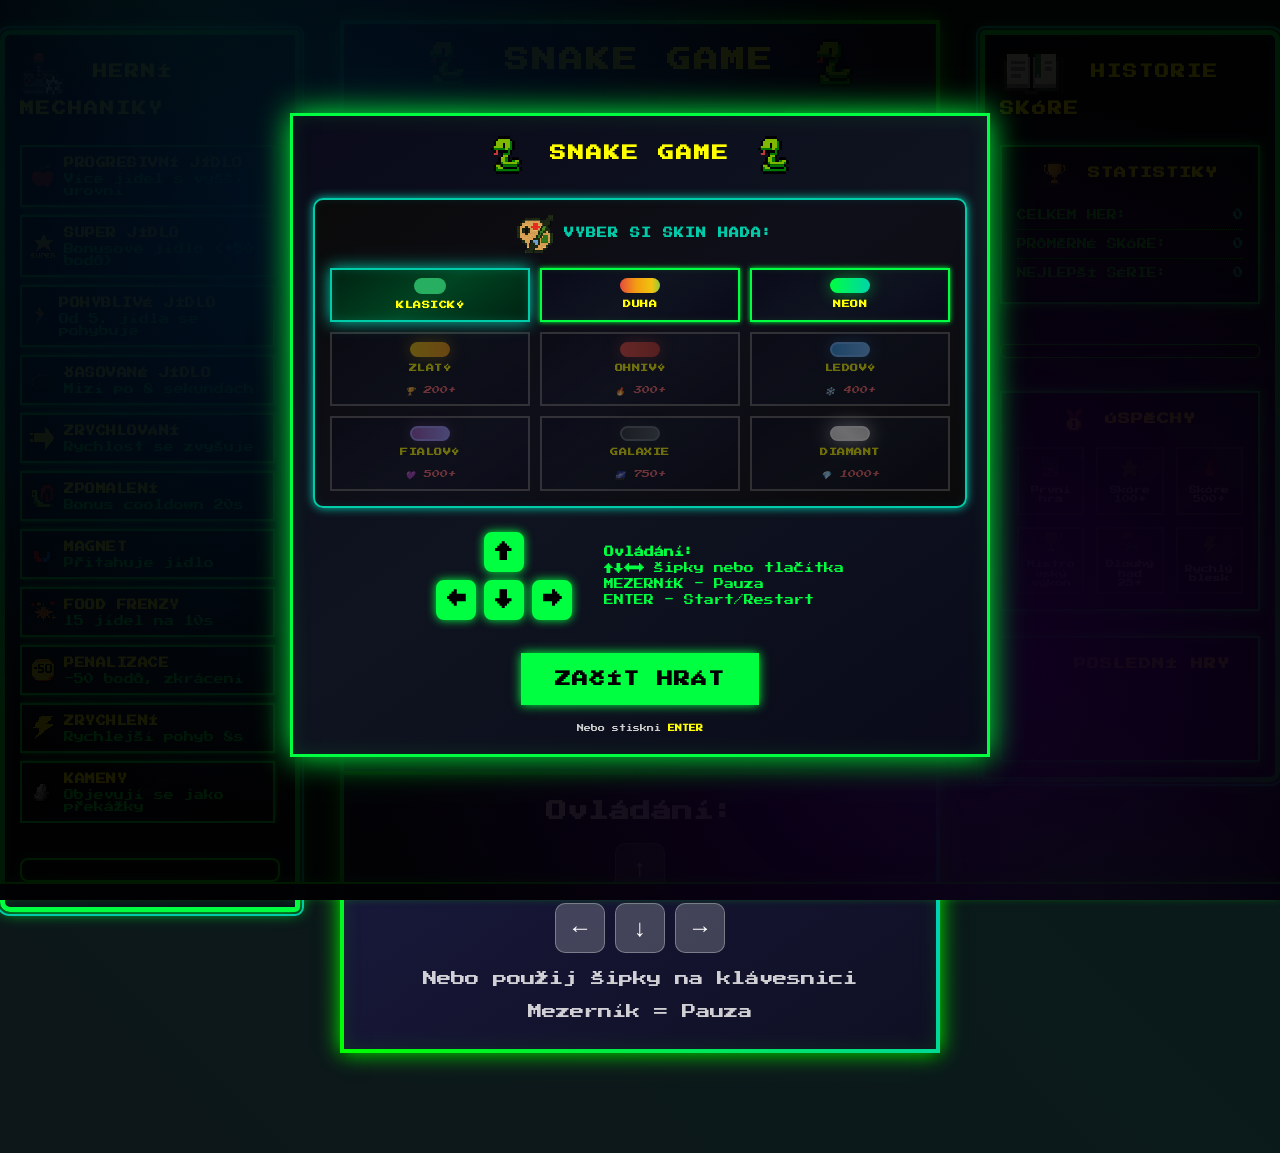
==== polgame zaloha/index.html @ 1fd4460f "znovu a lepe" ====
<!DOCTYPE html>
<html lang="cs">
<head>
    <meta charset="UTF-8">
    <meta name="viewport" content="width=device-width, initial-scale=1.0, user-scalable=no">
    <title>Snake Hra</title>
    <link rel="stylesheet" href="style.css">
    
    <!-- Google AdSense -->
    <script async src="https://pagead2.googlesyndication.com/pagead/js/adsbygoogle.js?client=ca-pub-9868306421254175"
         crossorigin="anonymous"></script>
</head>
<body>
    <div class="main-layout">
<!-- Levý panel - Herní mechaniky -->
    <div class="mechanics-container">
            <header>
                <h2>
                    <img src="img/gameMechanics.png" alt="Joystick" style="height: 48px; vertical-align: middle; margin-right: 12px;">
                    Herní mechaniky
                </h2>
            </header>
            <div class="mechanics-content">
                <div class="mechanics-list">
                    <div class="mechanic-item">
                        <span class="mechanic-icon"><img src="img/food.png" alt="food" style="width: 22px; height: 22px; image-rendering: pixelated; vertical-align: middle;"></span>
                        <div class="mechanic-text">
                            <strong>Progresivní jídlo</strong>
                            <span>Více jídel s vyšší úrovní</span>
                        </div>
                    </div>
                    
                    <div class="mechanic-item">
                        <span class="mechanic-icon"><img src="img/superFood.png" alt="food" style="width: 22px; height: 22px; image-rendering: pixelated; vertical-align: middle;"></span>
                        <div class="mechanic-text">
                            <strong>Super jídlo</strong>
                            <span>Bonusové jídlo (+50 bodů)</span>
                        </div>
                    </div>
                    
                    <div class="mechanic-item">
                        <span class="mechanic-icon">🏃</span>
                        <div class="mechanic-text">
                            <strong>Pohyblivé jídlo</strong>
                            <span>Od 5. jídla se pohybuje</span>
                        </div>
                    </div>
                    
                    <div class="mechanic-item">
                        <span class="mechanic-icon"><img src="img/time.png" alt="Time" style="width: 22px; height: 22px; image-rendering: pixelated; vertical-align: middle;"></span>
                        <div class="mechanic-text">
                            <strong>Časované jídlo</strong>
                            <span>Mizí po 8 sekundách</span>
                        </div>
                    </div>
                    
                    <div class="mechanic-item">
                        <span class="mechanic-icon"><img src="img/speed.png" alt="Speed" style="width: 22px; height: 22px; image-rendering: pixelated; vertical-align: middle;"></span>
                        <div class="mechanic-text">
                            <strong>Zrychlování</strong>
                            <span>Rychlost se zvyšuje</span>
                        </div>
                    </div>
                    
                    <div class="mechanic-item">
                        <span class="mechanic-icon"><img src="img/slow.png" alt="Slow" style="width: 22px; height: 22px; image-rendering: pixelated; vertical-align: middle;"></span>
                        <div class="mechanic-text">
                            <strong>Zpomalení</strong>
                            <span>Bonus cooldown 20s</span>
                        </div>
                    </div>
                    
                    <div class="mechanic-item">
                        <span class="mechanic-icon"><img src="img/magnet.png" alt="Magnet" style="width: 22px; height: 22px; image-rendering: pixelated; vertical-align: middle;"></span>
                        <div class="mechanic-text">
                            <strong>Magnet</strong>
                            <span>Přitahuje jídlo</span>
                        </div>
                    </div>
                    
                    <div class="mechanic-item">
                        <span class="mechanic-icon"><img src="img/frenzy.png" alt="Frenzy" style="width: 22px; height: 22px; image-rendering: pixelated; vertical-align: middle;"></span>
                        <div class="mechanic-text">
                            <strong>Food Frenzy</strong>
                            <span>15 jídel na 10s</span>
                        </div>
                    </div>
                    
                    <div class="mechanic-item">
                        <span class="mechanic-icon"><img src="img/penalization.png" alt="Penalizace" style="width: 22px; height: 22px; image-rendering: pixelated; vertical-align: middle;"></span>
                        <div class="mechanic-text">
                            <strong>Penalizace</strong>
                            <span>-50 bodů, zkrácení</span>
                        </div>
                    </div>
                    
                    <div class="mechanic-item">
                        <span class="mechanic-icon"><img src="img/speedReal.png" alt="Zrychlení" style="width: 22px; height: 22px; image-rendering: pixelated; vertical-align: middle;"></span>
                        <div class="mechanic-text">
                            <strong>Zrychlení</strong>
                            <span>Rychlejší pohyb 8s</span>
                        </div>
                    </div>

                    <div class="mechanic-item">
                        <span class="mechanic-icon"><img src="img/rock.png" alt="rock" style="width: 22px; height: 22px; image-rendering: pixelated; vertical-align: middle;"></span>
                        <div class="mechanic-text">
                            <strong>Kameny</strong>
                            <span>Objevují se jako překážky</span>
                        </div>
                    </div>
                </div>
                
                <!-- Sidebar banner advertisement -->
                <div class="ad-container-sidebar">
                    <ins class="adsbygoogle"
                         style="display:block"
                         data-ad-client="ca-pub-9868306421254175"
                         data-ad-slot="1234567890"
                         data-ad-format="auto"
                         data-full-width-responsive="true"></ins>
                    <script>
                         (adsbygoogle = window.adsbygoogle || []).push({});
                    </script>
                </div>
            </div>
        </div>

<!-- Prostřední panel - Hra -->        
    <div class="game-container">
        <header>
            <h1>
                <img src="img/snake.png" alt="Snake" style="height: 48px; vertical-align: middle; margin-right: 12px;">
                SNAKE GAME
                <img src="img/snake.png" alt="Snake" style="height: 48px; vertical-align: middle; margin-left: 12px;">
            </h1>
            <div class="score-container">
                <div class="score">
                    <span>Skóre: </span>
                    <span id="current-score">0</span>
                </div>
                <button id="pause-btn" class="pause-button">Pauza</button>
                <div class="high-score">
                    <span>Nejlepší: </span>
                    <span id="high-score">0</span>
                </div>
            </div>
            <div id="speed-info" class="speed-info hidden">
                    <span class="speed-icon">⚡</span>
                    <span class="speed-text">Rychlost se zvyšuje!</span>
            </div>
        </header>
        
        <div class="game-area">
            <canvas id="gameCanvas" width="600" height="600"></canvas>

            <div id="start-popup" class="overlay">
                <div class="overlay-content">
                    <h2>
                        <img src="img/snake.png" alt="Snake" style="height: 38px; vertical-align: middle; margin-right: 10px;">
                        SNAKE GAME
                        <img src="img/snake.png" alt="Snake" style="height: 38px; vertical-align: middle; margin-left: 10px;">
                    </h2>
                    
                    <div class="popup-skins-section">
                        <h3>
                            <img src="img/skin.png" alt="Skin" style="height: 38px; vertical-align: middle; margin-left: 10px;">
                            Vyber si skin hada:
                        </h3>
                        <div class="popup-skins-grid" id="start-skins-grid">
                            <div class="skin-item active" data-skin="classic">
                                <div class="skin-preview classic-skin" style="width: 32px; height: 16px; background: #27ae60; border-radius: 8px; margin: 0 auto;"></div>
                                <span class="skin-name">Klasický</span>
                            </div>
                            
                            <div class="skin-item" data-skin="rainbow">
                                <div class="skin-preview rainbow-skin"></div>
                                <span class="skin-name">Duha</span>
                            </div>
                            
                            <div class="skin-item" data-skin="neon">
                                <div class="skin-preview neon-skin"></div>
                                <span class="skin-name">Neon</span>
                            </div>
                            
                            <div class="skin-item locked" data-skin="golden">
                                <div class="skin-preview golden-skin"></div>
                                <span class="skin-name">Zlatý</span>
                                <span class="unlock-condition">🏆 200+</span>
                            </div>

                            <div class="skin-item locked" data-skin="fire">
                                <div class="skin-preview fire-skin"></div>
                                <span class="skin-name">Ohnivý</span>
                                <span class="unlock-condition">🔥 300+</span>
                            </div>

                            <div class="skin-item locked" data-skin="ice">
                                <div class="skin-preview ice-skin"></div>
                                <span class="skin-name">Ledový</span>
                                <span class="unlock-condition">❄️ 400+</span>
                            </div>

                            <div class="skin-item locked" data-skin="purple">
                                <div class="skin-preview purple-skin"></div>
                                <span class="skin-name">Fialový</span>
                                <span class="unlock-condition">💜 500+</span>
                            </div>

                            <div class="skin-item locked" data-skin="galaxy">
                                <div class="skin-preview galaxy-skin"></div>
                                <span class="skin-name">Galaxie</span>
                                <span class="unlock-condition">🌌 750+</span>
                            </div>

                            <div class="skin-item locked" data-skin="diamond">
                                <div class="skin-preview diamond-skin"></div>
                                <span class="skin-name">Diamant</span>
                                <span class="unlock-condition">💎 1000+</span>
                            </div>
                        </div>
                    </div>
                    
                    <div class="start-row-flex" style="display: flex; align-items: center; justify-content: center; gap: 32px; margin-bottom: 18px;">
                        <div class="arrow-keypad">
                            <div class="arrow-key-row">
                                <span class="arrow-key">↑</span>
                            </div>
                            <div class="arrow-key-row">
                                <span class="arrow-key">←</span>
                                <span class="arrow-key">↓</span>
                                <span class="arrow-key">→</span>
                            </div>
                        </div>
                        <div class="game-instructions" style="text-align: left; min-width: 140px;">
                            <p><strong>Ovládání:</strong></p>
                            <p>↑↓←→ Šipky nebo tlačítka</p>
                            <p>MEZERNÍK - Pauza</p>
                            <p>ENTER - Start/Restart</p>
                        </div>
                    </div>

                    <button id="startBtn" class="game-button" onclick="startGame()">
                        ZAČÍT HRÁT
                    </button>
                    <div class="start-hint">
                        Nebo stiskni <strong>ENTER</strong>
                    </div>
                </div>
            </div>


        </div>
        
        <div class="controls">
            <h3>Ovládání:</h3>
            <div class="control-keys">
                <div class="key-row">
                    <button class="control-btn" data-direction="up">↑</button>
                </div>
                <div class="key-row">
                    <button class="control-btn" data-direction="left">←</button>
                    <button class="control-btn" data-direction="down">↓</button>
                    <button class="control-btn" data-direction="right">→</button>
                </div>
            </div>
            <p>Nebo použij šipky na klávesnici</p>
            <p>Mezerník = Pauza</p>
        </div>


    </div>

    <!-- Pravý panel - Historie -->
    <div class="history-container">
            <header>
                <h2>
                    <img src="img/history.png" alt="history" style="height: 48px; vertical-align: middle; margin-right: 12px;"> 
                    Historie skóre
                </h2>
            </header>

            <div class="history-content">
                <div class="stats-section">
                    <h3>
                        <img src="img/trophy.png" alt="Statistiky" style="height: 24px; vertical-align: middle; margin-right: 8px;">
                        Statistiky
                    </h3>
                    <div class="stat-item">
                        <span>Celkem her:</span>
                        <span id="total-games">0</span>
                    </div>
                    <div class="stat-item">
                        <span>Průměrné skóre:</span>
                        <span id="average-score">0</span>
                    </div>
                    <div class="stat-item">
                        <span>Nejlepší série:</span>
                        <span id="best-streak">0</span>
                    </div>
                </div>

                <!-- Right sidebar banner advertisement - menší verze -->
                <div class="ad-container-sidebar-small">
                    <ins class="adsbygoogle"
                         style="display:block"
                         data-ad-client="ca-pub-9868306421254175"
                         data-ad-slot="3456789012"
                         data-ad-format="rectangle"
                         data-full-width-responsive="false"></ins>
                    <script>
                         (adsbygoogle = window.adsbygoogle || []).push({});
                    </script>
                </div>

                <div class="achievements">
                    <h3> 
                        <img src="img/medal.png" alt="Statistiky" style="height: 24px; vertical-align: middle; margin-right: 8px;">
                        Úspěchy
                    </h3>
                    <div id="achievements-list" class="achievements-list">
                        <div class="achievement locked" data-achievement="first-game">
                            <span class="achievement-icon"><img src="img/gameBoy.png" alt="První hra"></span>
                            <span class="achievement-text">První hra</span>
                        </div>
                        <div class="achievement locked" data-achievement="score-100">
                            <span class="achievement-icon"><img src="img/star.png" alt="Skóre 100+"></span>
                            <span class="achievement-text">Skóre 100+</span>
                        </div>
                        <div class="achievement locked" data-achievement="score-500">
                            <span class="achievement-icon"><img src="img/fire.png" alt="Skóre 500+"></span>
                            <span class="achievement-text">Skóre 500+</span>
                        </div>
                        <div class="achievement locked" data-achievement="score-1000">
                            <span class="achievement-icon"><img src="img/trophy.png" alt="Výkon"></span>
                            <span class="achievement-text">Mistrovský<br> výkon</span>
                        </div>
                        <div class="achievement locked" data-achievement="long-snake">
                            <span class="achievement-icon"><img src="img/snake.png" alt="Dlouhý had"></span>
                            <span class="achievement-text">Dlouhý had <br> 25+</span>
                        </div>
                        <div class="achievement locked" data-achievement="speed-demon">
                            <span class="achievement-icon"><img src="img/speedReal.png" alt="Blesk"></span>
                            <span class="achievement-text">Rychlý <br>blesk</span>
                        </div>
                    </div>
                </div>

                <div class="recent-games">
                    <h3>
                         <img src="img/time.png" alt="history" style="height: 24px; vertical-align: middle; margin-right: 12px;"> 
                        Poslední hry
                    </h3>
                    <div id="game-history" class="history-list">
                        <p class="no-games">Zatím žádné hry...</p>
                    </div>
                </div>
            </div>
        </div>
    </div>

    <!-- Game-over popup - mimo layout kontejnery -->
    <div id="game-over" class="game-over hidden">
        <h2>
            <img src="img/snakeDeath.png" alt="smrt hada" class="snake-death">
              Konec hry!
            <img src="img/snakeDeath.png" alt="smrt hada" class="snake-death">
        </h2>
        <p>Tvoje skóre: <span id="final-score">0</span></p>
        
        <div class="popup-skins-section">
            <h3>🎨 Změň skin pro další hru:</h3>
            <div class="popup-skins-grid" id="gameover-skins-grid">
                <div class="skin-item active" data-skin="classic">
                    <div class="skin-preview classic-skin" style="width: 32px; height: 16px; background: #27ae60; border-radius: 8px; margin: 0 auto;"></div>
                    <span class="skin-name">Klasický</span>
                </div>
                
                <div class="skin-item" data-skin="rainbow">
                    <div class="skin-preview rainbow-skin"></div>
                    <span class="skin-name">Duha</span>
                </div>
                
                <div class="skin-item" data-skin="neon">
                    <div class="skin-preview neon-skin"></div>
                    <span class="skin-name">Neon</span>
                </div>
                
                <div class="skin-item locked" data-skin="golden">
                    <div class="skin-preview golden-skin"></div>
                    <span class="skin-name">Zlatý</span>
                    <span class="unlock-condition">🏆 200+</span>
                </div>

                <div class="skin-item locked" data-skin="fire">
                    <div class="skin-preview fire-skin"></div>
                    <span class="skin-name">Ohnivý</span>
                    <span class="unlock-condition">🔥 300+</span>
                </div>

                <div class="skin-item locked" data-skin="ice">
                    <div class="skin-preview ice-skin"></div>
                    <span class="skin-name">Ledový</span>
                    <span class="unlock-condition">❄️ 400+</span>
                </div>

                <div class="skin-item locked" data-skin="purple">
                    <div class="skin-preview purple-skin"></div>
                    <span class="skin-name">Fialový</span>
                    <span class="unlock-condition">💜 500+</span>
                </div>

                <div class="skin-item locked" data-skin="galaxy">
                    <div class="skin-preview galaxy-skin"></div>
                    <span class="skin-name">Galaxie</span>
                    <span class="unlock-condition">🌌 750+</span>
                </div>

                <div class="skin-item locked" data-skin="diamond">
                    <div class="skin-preview diamond-skin"></div>
                    <span class="skin-name">Diamant</span>
                    <span class="unlock-condition">💎 1000+</span>
                </div>
            </div>
        </div>
        
        <button id="restart-btn">Hrát znovu</button>
    </div>
    
    <!-- Původní struktura před migrací - správné pořadí -->
    <script src="js/gameState.js"></script>
    <script src="js/domElements.js"></script>
    <script src="js/skins.js"></script>
    <script src="js/movingFood.js"></script>
    <script src="js/rendering.js"></script>
    <script src="js/animations.js"></script>
    <script src="js/timers.js"></script>
    <script src="js/gameLogic.js"></script>
    <script src="script.js"></script>
    
    <!-- Sticky bottom advertisement -->
    <div class="ad-container-bottom">
        <ins class="adsbygoogle"
             style="display:block"
             data-ad-client="ca-pub-9868306421254175"
             data-ad-slot="9876543210"
             data-ad-format="auto"
             data-full-width-responsive="true"></ins>
        <script>
             (adsbygoogle = window.adsbygoogle || []).push({});
        </script>
    </div>
</body>
</html>
---- polgame zaloha/style.css ----
/* Import retro pixelated font */
@import url('https://fonts.googleapis.com/css2?family=Orbitron:wght@400;700;900&family=Press+Start+2P&display=swap');

/* Reset a základní styly */
* {
    margin: 0;
    padding: 0;
    box-sizing: border-box;
    image-rendering: pixelated;
    image-rendering: -moz-crisp-edges;
    image-rendering: crisp-edges;
}

html {
    overflow-x: visible;
    overflow-y: auto;
    max-width: none;
    width: auto;
}

body {
    overflow-x: visible;
    overflow-y: auto;
    max-width: none;
    width: auto;
}

body {
    font-family: 'Press Start 2P', 'Courier New', monospace;
    background: linear-gradient(45deg, #0a0a0a 0%, #0f1419 25%, #0a1a1a 50%, #0f1419 75%, #0a0a0a 100%);
    background-size: 400% 400%;
    animation: retroGradient 8s ease infinite;
    min-height: 100vh;
    display: flex;
    justify-content: center;
    align-items: flex-start;
    padding: 50px;
    padding-top: 60px;
    font-size: 8px;
    line-height: 1.6;
    position: relative;
}

@keyframes retroGradient {
    0% { background-position: 0% 50%; }
    50% { background-position: 100% 50%; }
    100% { background-position: 0% 50%; }
}

.main-layout {
    display: flex;
    gap: 30px;
    max-width: 1400px;
    width: auto;
    align-items: flex-start;
    justify-content: center;
    margin: -60px auto 0 auto;
    min-height: calc(100vh - 100px);
    overflow-y: visible;
    overflow-x: visible;
    box-sizing: border-box;
    padding: 20px;
}

.game-container {
    background: linear-gradient(145deg, #0f0f23 0%, #1a1a40 50%, #0f0f23 100%);
    border: 4px solid #00ff00;
    border-image: linear-gradient(45deg, #00ff00, #00cccc, #00ff00) 1;
    box-shadow: 
        0 0 20px #00ff00,
        inset 0 0 20px rgba(0, 255, 0, 0.1),
        0 4px 8px rgba(0, 0, 0, 0.6);
    padding: 15px;
    text-align: center;
    flex: 0 0 600px;
    min-width: 500px;
    max-width: 600px;
    width: 600px;
    position: relative;
    overflow: hidden;
    box-sizing: border-box;
}

/* Snake Game nadpis s žlutou barvou */
.game-container h1 {
    font-family: 'Press Start 2P', monospace;
    font-size: 24px;
    color: #ffff00;
    text-transform: uppercase;
    letter-spacing: 3px;
    margin-bottom: 20px;
}

/* Levý panel - mechaniky */
.mechanics-container {
    background: linear-gradient(145deg, #0a0a1a 0%, #0f1420 50%, #0a0a1a 100%) !important;
    padding: 15px;
    flex: 0 0 300px;
    min-width: 250px;
    max-width: 300px;
    position: relative;
    width: 300px !important; 
    height: auto !important;
    overflow: visible !important;
    z-index: 10;
    box-sizing: border-box;
}

/* Pravý panel - historie */
.history-container {
    background: linear-gradient(145deg, #0a0a1a 0%, #0f1420 50%, #0a0a1a 100%) !important;
    padding: 15px;
    flex: 0 0 300px;
    min-width: 250px;
    max-width: 300px;
    position: relative;
    width: auto !important; 
    height: auto !important;
    overflow: visible !important;
    z-index: 10;
    box-sizing: border-box;
}

.mechanics-container header,
.history-container header {
    text-align: center;
    margin-bottom: 25px;
}

.mechanics-container h2,
.history-container h2 {
    font-family: 'Press Start 2P', monospace;
    font-size: 14px;
    margin-bottom: 15px;
    color: #ffff00 !important;
    text-shadow: 0 2px 4px #000;
    text-transform: uppercase;
    letter-spacing: 2px;
    text-align: left;
}

.history-content {
    display: flex;
    flex-direction: column;
    gap: 25px;
}

.stats-section {
    background: linear-gradient(145deg, #0a0a1a 0%, #0f1420 50%, #0a0a1a 100%);
    border: 2px solid #00ff41;
    padding: 15px;
    box-shadow: 
        0 0 10px #00ff41,
        inset 0 0 10px rgba(0, 255, 65, 0.1);
}

.stats-section h3 {
    font-family: 'Press Start 2P', monospace;
    font-size: 12px;
    margin-bottom: 15px;
    color: #ffff00;
    text-align: center;
    text-transform: uppercase;
    letter-spacing: 1px;
}

.stat-item {
    display: flex;
    justify-content: space-between;
    align-items: center;
    padding: 6px 0;
    border-bottom: 1px dotted #00ff00;
}

.stat-item:last-child {
    border-bottom: none;
}

.stat-item span:first-child {
    color: #00ff00;
    font-size: 10px;
    text-transform: uppercase;
}

.stat-item span:last-child {
    color: #00ccaa;
    font-weight: bold;
    font-size: 10px;
}

/* Historie her */
.recent-games {
    background: linear-gradient(145deg, #0a0a1a 0%, #0f1420 50%, #0a0a1a 100%);
    border: 2px solid #00ff41;
    padding: 15px;
    box-shadow: 
        0 0 10px #00ff41,
        inset 0 0 10px rgba(0, 255, 65, 0.1);
}

.recent-games h3 {
    font-family: 'Press Start 2P', monospace;
    font-size: 12px;
    margin-bottom: 15px;
    color: #ffff00;
    text-align: center;
    text-transform: uppercase;
    letter-spacing: 1px;
}

.history-list {
    max-height: 200px;
    overflow-y: auto;
}

.history-item {
    display: flex;
    justify-content: space-between;
    align-items: center;
    padding: 6px 0;
    border-bottom: 1px dotted #00ff41;
    font-family: 'Press Start 2P', monospace;
    font-size: 10px;
}

.history-item:last-child {
    border-bottom: none;
}

.game-number {
    color: #00ccaa;
    font-size: 10px;
}

.game-score {
    color: #00ff41;
    font-weight: bold;
}

.game-date {
    color: #66ffaa;
    font-size: 8px;
}

.no-games {
    text-align: center;
    color: #000000;
    font-style: italic;
    padding: 20px;
}

/* Úspěchy */
.achievements {
    background: linear-gradient(145deg, #0a0a1a 0%, #0f1420 50%, #0a0a1a 100%);
    border: 2px solid #00ff41;
    padding: 15px;
    box-shadow: 
        0 0 10px #00ff41,
        inset 0 0 10px rgba(0, 255, 65, 0.1);
}

.achievements h3 {
    font-family: 'Press Start 2P', monospace;
    font-size: 12px;
    margin-bottom: 15px;
    color: #ffff00;
    text-align: center;
    text-transform: uppercase;
    letter-spacing: 1px;
}

.achievements-list {
    display: grid !important;
    grid-template-columns: repeat(3, 1fr) !important;
    grid-template-rows: repeat(2, minmax(60px, 1fr)) !important;
    gap: 12px !important;
    justify-items: stretch;
    align-items: stretch;
    width: 100%;
}

.achievement {
    display: flex;
    flex-direction: column;
    align-items: center;
    justify-content: center;
    gap: 4px;
    padding: 8px 4px;
    transition: all 0.2s ease;
    border: 2px solid #666666;
    background: linear-gradient(145deg, #111111 0%, #222222 50%, #111111 100%);
    font-family: 'Press Start 2P', monospace;
    font-size: 10px;
    text-align: center;
    aspect-ratio: 1;
    min-height: 60px;
    width: 100%;
    position: relative;
    box-sizing: border-box;
}

.achievement.locked {
    background: linear-gradient(145deg, #0a0a0a 0%, #1a1a1a 50%, #0a0a0a 100%);
    opacity: 0.7;
    border-color: #555555;
}

.achievement.unlocked {
    background: linear-gradient(145deg, #0a0a0a 0%, #0f2f0f 50%, #0a0a0a 100%);
    border-color: #00ff41;
    box-shadow: 0 0 15px #00ff41, 0 0 30px rgba(0, 255, 65, 0.4), inset 0 0 10px rgba(0, 255, 65, 0.1);
    opacity: 1;
    animation: achievementPulse 2s ease-in-out infinite;
}

@keyframes achievementPulse {
    0%, 100% { 
        box-shadow: 0 0 15px #00ff41, 0 0 30px rgba(0, 255, 65, 0.4), inset 0 0 10px rgba(0, 255, 65, 0.1);
        transform: scale(1);
    }
    50% { 
        box-shadow: 0 0 25px #00ff41, 0 0 50px rgba(0, 255, 65, 0.6), 0 0 75px rgba(0, 255, 65, 0.2), inset 0 0 15px rgba(0, 255, 65, 0.2);
        transform: scale(1.08);
    }
}

.achievement-icon {
    font-size: 16px;
    filter: grayscale(100%) contrast(3) brightness(0.6) saturate(0);
    opacity: 0.5;
    image-rendering: pixelated !important;
    image-rendering: -moz-crisp-edges !important;
    image-rendering: crisp-edges !important;
    image-rendering: -webkit-crisp-edges !important;
    transform: scale(1.4);
    font-family: 'Courier New', 'Monaco', monospace !important;
    -webkit-font-smoothing: none !important;
    -moz-osx-font-smoothing: grayscale !important;
    text-rendering: optimizeSpeed !important;
    text-shadow: 1px 1px 0px #000000;
    display: flex !important;
    align-items: center !important;
    justify-content: center !important;
    width: 100% !important;
    height: 24px !important;
    margin-bottom: 4px !important;
}

.achievement.unlocked .achievement-icon {
    filter: contrast(3.5) brightness(0.8) saturate(3) drop-shadow(1px 1px 0px #000);
    opacity: 1;
    text-shadow: 1px 1px 0px #000000, 0 0 8px currentColor;
    image-rendering: pixelated !important;
    image-rendering: -moz-crisp-edges !important;
    image-rendering: crisp-edges !important;
    image-rendering: -webkit-crisp-edges !important;
    -webkit-font-smoothing: none !important;
    -moz-osx-font-smoothing: grayscale !important;
}

/* Styly pro obrázky v achievement ikonách */
.achievement-icon img {
    width: 20px !important;
    height: 20px !important;
    object-fit: contain;
    display: block;
    margin: 0 auto;
    image-rendering: pixelated !important;
    image-rendering: -moz-crisp-edges !important;
    image-rendering: crisp-edges !important;
}

/* Vycentrování achievement ikon (textových i obrázkových) */
.achievement-icon {
    display: flex !important;
    align-items: center !important;
    justify-content: center !important;
    width: 100% !important;
    height: 24px !important;
    margin-bottom: 4px !important;
}

.achievement-text {
    font-size: 8px;
    color: #dddddd;
    text-shadow: 1px 1px 0px #000000, 0 0 2px #000000;
    line-height: 1.2;
    word-break: break-all;
    hyphens: auto;
    font-weight: bold;
}

.achievement.unlocked .achievement-text {
    color: #00ff41;
}

/* Hover efekt pro achievementy */
.achievement:hover {
    transform: translateY(-2px);
    z-index: 10;
    border-color: #00ff41;
    box-shadow: 0 0 15px #00ff41, 0 0 25px rgba(0, 255, 65, 0.3);
    transition: all 0.3s ease;
}

.achievement.unlocked:hover {
    box-shadow: 0 0 30px #00ff41, 0 0 60px rgba(0, 255, 65, 0.7), 0 0 100px rgba(0, 255, 65, 0.3), inset 0 0 20px rgba(0, 255, 65, 0.3);
    transform: translateY(-4px) scale(1.05);
    transition: all 0.3s ease;
}

/* Tooltip pro achievement při hover */
.achievement:hover .achievement-text {
    position: absolute;
    bottom: -25px;
    left: 50%;
    transform: translateX(-50%);
    background: linear-gradient(145deg, #000000 0%, #1a1a1a 100%);
    border: 1px solid #00ff41;
    padding: 4px 6px;
    font-size: 8px;
    white-space: nowrap;
    z-index: 20;
    box-shadow: 0 0 10px #00ff41;
    word-break: normal;
}

.achievement.locked:hover .achievement-text {
    border-color: #666666;
    box-shadow: 0 0 5px #666666;
}

.unlock-condition {
    display: block;
    color: #95a5a6;
    font-size: 12px;
    font-style: italic;
}

.score-container {
    display: flex;
    justify-content: space-between;
    align-items: center;
    margin-bottom: 15px;
    font-family: 'Press Start 2P', monospace;
    font-size: 10px;
    font-weight: bold;
}

.score, .high-score {
    background: linear-gradient(145deg, #001100 0%, #002200 50%, #001100 100%);
    padding: 8px 15px;
    border: 2px solid #00ff41;
    box-shadow: 
        0 0 10px #00ff41,
        inset 0 0 5px rgba(0, 255, 65, 0.2);
    text-transform: uppercase;
    letter-spacing: 1px;
}

.score > span:first-child, .high-score > span:first-child {
    color: #0099ff;
    font-size: 8px;
}

.score > span:last-child, .high-score > span:last-child {
    color: #0099ff;
    font-size: 12px;
}

.game-area {
    position: relative;
    margin: 20px 0;
    display: flex;
    justify-content: center;
}

#gameCanvas {
    background: #001100;
    border: 4px solid #00ff00;
    box-shadow: 
        0 0 20px #00ff00,
        inset 0 0 20px rgba(0, 255, 0, 0.1),
        0 4px 8px rgba(0, 0, 0, 0.6);
    max-width: 600px;
    max-height: 600px;
    image-rendering: pixelated;
    image-rendering: -moz-crisp-edges;
    image-rendering: crisp-edges;
}

#game-over {
    position: fixed;
    top: 50%;
    left: 50%;
    transform: translate(-50%, -50%);
    background: linear-gradient(145deg, #0a0a1a 0%, #0f1420 50%, #0a0a1a 100%);
    color: #ffffff;
    padding: 30px;
    border: 3px solid #00ff41;
    text-align: center;
    box-shadow: 
        0 0 30px #00ff41,
        inset 0 0 20px rgba(0, 255, 65, 0.1),
        0 10px 20px rgba(0, 0, 0, 0.8);
    z-index: 10000;
    opacity: 1 !important;
    font-family: 'Press Start 2P', monospace;
    max-width: 500px;
    width: 90%;
    max-height: 90vh;
    overflow-y: auto;
    /* Zajisti, že popup neovlivní layout stránky */
    margin: 0;
    box-sizing: border-box;
    pointer-events: auto;
}

/* End game notifikace zůstává jasná */
body.game-over #game-over {
    opacity: 1 !important;
    z-index: 10000 !important;
}

.game-over h2 {
    font-size: 16px;
    margin-bottom: 15px;
    color: #ff2d2d;
    font-family: 'Press Start 2P', monospace;
    text-transform: uppercase;
    letter-spacing: 2px;
    text-shadow: 0 2px 4px #000;
    display: flex;
    align-items: center;
    justify-content: center;
    gap: 12px;
}
.game-over h2 img.snake-death {
    width: 50px; /* Change this value to your desired width */
    height: 32px; /* Or set to 'auto' to keep aspect ratio */
    image-rendering: pixelated;
    margin: 0 16px;
    vertical-align: middle;
}

.game-over p {
    font-size: 12px;
    margin-bottom: 20px;
    color: #ffffff;
    font-family: 'Press Start 2P', monospace;
    line-height: 1.6;
}

.hidden {
    display: none;
}

.controls {
    margin-top: 20px;
}

.controls h3 {
    margin-bottom: 15px;
    font-size: 1.3rem;
    color: #ffffff;
}

.control-keys {
    display: flex;
    flex-direction: column;
    align-items: center;
    gap: 10px;
    margin-bottom: 15px;
}

.key-row {
    display: flex;
    gap: 10px;
}

.control-btn {
    width: 50px;
    height: 50px;
    border: none;
    background: rgba(255, 255, 255, 0.2);
    color: white;
    font-size: 1.5rem;
    border-radius: 10px;
    cursor: pointer;
    transition: all 0.3s ease;
    border: 1px solid rgba(255, 255, 255, 0.3);
}

.control-btn:hover {
    background: rgba(255, 255, 255, 0.3);
    transform: scale(1.05);
}

.control-btn:active {
    transform: scale(0.95);
}

#restart-btn {
    background: #00ff41;
    color: #000000;
    border: 2px solid #00ff41;
    padding: 16px 32px !important;
    font-family: 'Press Start 2P', monospace;
    font-size: 16px !important;
    cursor: pointer;
    transition: all 0.2s ease;
    margin: 8px;
    font-weight: bold;
    text-transform: uppercase;
    letter-spacing: 1px;
    text-shadow: none;
    box-shadow: 
        0 0 10px #00ff41,
        inset 0 0 5px rgba(0, 255, 65, 0.1);
}

#pause-btn {
    background: linear-gradient(145deg, #00001a 0%, #000033 50%, #00001a 100%);
    color: #0099ff;
    border: 2px solid #0099ff;
    padding: 10px 20px;
    font-family: 'Press Start 2P', monospace;
    font-size: 8px;
    cursor: pointer;
    transition: all 0.2s ease;
    margin: 8px;
    font-weight: bold;
    text-transform: uppercase;
    letter-spacing: 1px;
    text-shadow: 1px 1px 0px #000000;
    box-shadow: 
        0 0 10px #0099ff,
        inset 0 0 5px rgba(0, 153, 255, 0.1);
}

.pause-button {
    background: linear-gradient(145deg, #00001a 0%, #000033 50%, #00001a 100%);
    color: #0099ff;
    border: 2px solid #0099ff;
    padding: 8px 16px;
    font-family: 'Press Start 2P', monospace;
    font-size: 8px;
    font-weight: bold;
    cursor: pointer;
    transition: all 0.2s ease;
    box-shadow: 
        0 0 10px #0099ff,
        inset 0 0 5px rgba(0, 153, 255, 0.1);
    min-width: 80px;
    text-transform: uppercase;
    letter-spacing: 1px;
    text-shadow: 1px 1px 0px #000000;
}

#restart-btn:hover {
    background: #00dd33;
    transform: translateY(-1px);
    box-shadow: 
        0 0 15px #00ff41,
        inset 0 0 8px rgba(0, 255, 65, 0.2);
    text-shadow: none;
}

.pause-button:hover {
    background: linear-gradient(145deg, #000022 0%, #000044 50%, #000022 100%);
    transform: translateY(-1px);
    box-shadow: 
        0 0 15px #0099ff,
        inset 0 0 8px rgba(0, 153, 255, 0.2);
    text-shadow: 1px 1px 0px #000000, 0 0 8px #0099ff;
}

#pause-btn {
    background: linear-gradient(145deg, #001a00 0%, #003300 50%, #001a00 100%);
    color: #00ff41;
    border: 2px solid #00ff41;
    font-family: 'Press Start 2P', monospace;
    font-size: 8px;
    text-transform: uppercase;
    letter-spacing: 1px;
    text-shadow: 1px 1px 0px #000000;
}

#pause-btn:hover {
    background: linear-gradient(145deg, #002200 0%, #004400 50%, #002200 100%);
    box-shadow: 
        0 0 15px #00ff41,
        inset 0 0 8px rgba(0, 255, 65, 0.2);
}

.controls p {
    font-size: 0.9rem;
    margin-bottom: 10px;
    color: #FFFFFF;
    opacity: 0.8;
}



/* Tlačítko ZAČÍT HRÁT */
.game-button {
    background: #00ff41;
    color: #000000;
    border: 2px solid #00ff41;
    padding: 16px 32px !important;
    font-family: 'Press Start 2P', monospace;
    font-size: 16px !important;
    cursor: pointer;
    transition: all 0.2s ease;
    margin: 15px 0 10px 0;
    font-weight: bold;
    text-transform: uppercase;
    letter-spacing: 1px;
    text-shadow: none;
    box-shadow: 
        0 0 10px #00ff41,
        inset 0 0 5px rgba(0, 255, 65, 0.1);
}

.game-button:hover {
    background: #00dd33;
    border-color: #00dd33;
    transform: translateY(-1px);
    box-shadow: 
        0 0 15px #00ff41,
        inset 0 0 8px rgba(0, 255, 65, 0.2);
    color: #000000;
}

/* Start hint text */
.start-hint {
    font-size: 7px;
    color: #cccccc;
    margin-top: 8px;
    font-family: 'Press Start 2P', monospace;
}

.start-hint strong {
    color: #ffff00;
}

/* Pixelated emoji a ikony */
.emoji, .icon, 
[class*="emoji"], [class*="icon"],
.achievement-icon, .feature-icon, .speed-icon {
    image-rendering: pixelated !important;
    image-rendering: -moz-crisp-edges !important;
    image-rendering: crisp-edges !important;
    image-rendering: -webkit-crisp-edges !important;
    image-rendering: -webkit-optimize-contrast !important;
    font-family: 'Courier New', 'Monaco', monospace !important;
    filter: contrast(2.5) brightness(0.8) saturate(1.8) !important;
    text-rendering: optimizeSpeed !important;
    -webkit-font-smoothing: none !important;
    -moz-osx-font-smoothing: grayscale !important;
    font-smooth: never !important;
    transform: scale(1.2) !important;
    display: inline-block !important;
}

/* Dodatečné pixelování pro všechna emoji v textu */
body *:not(canvas):not(svg) {
    text-rendering: optimizeSpeed;
    image-rendering: pixelated;
    image-rendering: -moz-crisp-edges;
    image-rendering: crisp-edges;
    -webkit-font-smoothing: none;
    -moz-osx-font-smoothing: grayscale;
}

/* Univerzální emoji pixelování */
* {
    image-rendering: pixelated !important;
    image-rendering: -moz-crisp-edges !important;
    image-rendering: crisp-edges !important;
}

/* Speciální pixelované font pro emoji */
@supports (font-feature-settings: "liga" 0) {
    .emoji, .icon, [class*="emoji"], [class*="icon"] {
        font-feature-settings: "liga" 0, "clig" 0, "calt" 0;
    }
}

/* Animace pro jídlo */
@keyframes pulse {
    0% {
        transform: scale(1);
    }
    50% {
        transform: scale(1.1);
    }
    100% {
        transform: scale(1);
    }
}

/* Animace pro skóre */
@keyframes scoreUp {
    0% {
        transform: scale(1);
    }
    50% {
        transform: scale(1.2);
        color: #0099ff;
    }
    100% {
        transform: scale(1);
    }
}

.popup-content {
    background: #001a33;
    border: 3px solid #0099ff;
    border-radius: 0px;
    padding: 20px;
    text-align: center;
    box-shadow: 0 0 20px #0099ff;
    max-width: 450px;
    animation: popupFadeIn 0.5s ease;
    font-family: 'Press Start 2P', monospace;
    font-size: 10px;
}

.popup-content h2 {
    color: #0099ff;
    margin-bottom: 15px;
    font-size: 14px;
    font-family: 'Press Start 2P', monospace;
    text-transform: uppercase;
    letter-spacing: 1px;
}

.popup-content p {
    color: #ffffff;
    margin-bottom: 10px;
    font-size: 10px;
    font-family: 'Press Start 2P', monospace;
    line-height: 1.6;
}

.start-instructions {
    background: linear-gradient(145deg, #000011 0%, #001133 50%, #000011 100%);
    border: 1px solid #0066ff;
    box-shadow: 0 0 8px #0066ff;
    padding: 15px;
    margin-top: 20px;
}

.start-instructions p:first-child {
    color: #ffff00;
    font-family: 'Press Start 2P', monospace;
    font-size: 10px;
    font-weight: bold;
    margin-bottom: 10px;
}

.start-instructions p:last-child {
    color: #66ffff;
    font-family: 'Press Start 2P', monospace;
    font-size: 8px;
    margin-bottom: 0;
    line-height: 1.6;
}

@keyframes popupFadeIn {
    from {
        opacity: 0;
        transform: scale(0.8);
    }
    to {
        opacity: 1;
        transform: scale(1);
    }
}


/* Animace pro urgentní stav (posledních 30% času) */
.timer-urgent {
    animation: timerUrgent 0.5s infinite;
}

@keyframes timerUrgent {
    0%, 100% {
        border-color: #0099ff;
        color: #0099ff;
    }
    50% {
        border-color: #00ccff;
        color: #00ccff;
        box-shadow: 0 0 15px #0099ff;
    }
}

/* rychlost */
.speed-info {
    background: #001a33;
    border: 2px solid #0099ff;
    border-radius: 0px;
    padding: 8px 15px;
    margin: 10px 0;
    text-align: center;
    color: #0099ff;
    font-family: 'Press Start 2P', monospace;
    font-size: 8px;
    text-transform: uppercase;
    letter-spacing: 1px;
    text-shadow: 1px 1px 0px #000000;
    animation: speedPulse 1.5s infinite;
}

.speed-info.hidden {
    display: none;
}

.speed-icon {
    font-size: 16px;
    margin-right: 5px;
    image-rendering: pixelated;
    image-rendering: -moz-crisp-edges;
    image-rendering: crisp-edges;
    filter: contrast(1.4) brightness(0.9);
    font-family: monospace;
    transform: scale(1.1);
}

@keyframes speedPulse {
    0%, 100% {
        box-shadow: 0 0 8px #0099ff;
    }
    50% {
        box-shadow: 0 0 15px #0099ff;
        border-color: #00ccff;
    }
}

/* Animace pro ztrátu bodů - NOVÉ */
@keyframes scoreDown {
    0% {
        transform: scale(1);
        color: inherit;
    }
    50% {
        transform: scale(0.8);
        color: #e74c3c;
    }
    100% {
        transform: scale(1);
        color: #e74c3c;
    }
}

/* Overlay styly - pro start-popup i game-over */
.overlay {
    position: fixed;
    top: 0;
    left: 0;
    width: 100%;
    height: 100%;
    background: rgba(0, 0, 0, 0.9);
    display: flex;
    justify-content: center;
    align-items: center;
    z-index: 10000;
    padding: 20px;
    background-image: 
        radial-gradient(circle at 25% 25%, #001122 0%, transparent 50%),
        radial-gradient(circle at 75% 75%, #110022 0%, transparent 50%),
        linear-gradient(45deg, transparent 40%, rgba(0, 255, 0, 0.05) 50%, transparent 60%);
}

.overlay.hidden {
    display: none;
}

.overlay-content {
    background: linear-gradient(145deg, #0a0a1a 0%, #0f1420 50%, #0a0a1a 100%);
    padding: 20px;
    text-align: center;
    color: #00ff41;
    box-shadow: 
        0 0 30px #00ff41,
        inset 0 0 20px rgba(0, 255, 65, 0.1),
        0 10px 20px rgba(0, 0, 0, 0.8);
    border: 3px solid #00ff41;
    max-width: 700px;
    width: 100%;
    max-height: 90vh;
    overflow-y: auto;
    animation: retroPopupFadeIn 0.5s ease;
    margin-top: -30px !important;
    position: relative;
    font-family: 'Press Start 2P', monospace;
    font-size: 10px;
    z-index: 10001;
}



@keyframes retroPopupFadeIn {
    0% {
        opacity: 0;
        transform: scale(0.5) rotate(5deg);
        filter: hue-rotate(180deg);
    }
    50% {
        transform: scale(1.1) rotate(-2deg);
    }
    100% {
        opacity: 1;
        transform: scale(1) rotate(0deg);
        filter: hue-rotate(0deg);
    }
}

.overlay-content h2 {
    margin: 0 0 15px 0;
    font-family: 'Press Start 2P', monospace;
    font-size: 16px;
    color: #ffff00;
    text-transform: uppercase;
    letter-spacing: 2px;
}

/* Větší emoji ve start popup */
.overlay-content h2 {
    position: relative;
}

/* Zvětšení emoji herní konzole v tlačítku */
.game-button {
    position: relative;
    padding-left: 40px;
}

.game-button::before {
    content: none !important;
}

/* Zatmavení bočních panelů během hry */
body.game-active .mechanics-container,
body.game-active .history-container {
    opacity: 0.3 !important;
    transition: opacity 0.3s ease;
    flex-shrink: 0 !important;
    min-width: 390px !important;
    max-width: 400px !important;
    width: auto !important;
}
body.game-active .mechanics-container:hover,
body.game-active .history-container:hover {
    opacity: 0.6 !important;
}

body.game-over .game-container {
    opacity: 0.5 !important;
    transition: opacity 0.3s ease;
}

body.game-over .game-container:hover h1,
body.game-over .game-container:hover .score-container,
body.game-over .game-container:hover .game-area,
body.game-over .game-container:hover .controls,
body.game-over .game-container:hover .start-hint {
    opacity: 0.7;
}



/* Skryj pouze specifické elementy */
body.game-over #speed-info,
body.game-over #game-notification {
    display: none !important;
}

/* CRITICAL: Zablokuj responzivní chování během hry a game-over (FORCE DESKTOP LAYOUT) */
body.game-active .main-layout,
body.game-over .main-layout {
    display: flex !important;
    flex-direction: row !important;
    align-items: flex-start !important;
    justify-content: center !important;
    gap: 20px !important;
    max-width: 1400px !important;
    width: 100% !important;
}
body.game-active .game-container,
body.game-over .game-container {
    min-width: 600px !important;
    max-width: 650px !important;
    flex: 2 !important;
    width: auto !important;
}
body.game-active .mechanics-container,
body.game-over .mechanics-container,
body.game-over .history-container {
    min-width: 390px !important;
    max-width: 400px !important;
    flex: 1 !important;
    width: auto !important;
}
/* --- END FORCE DESKTOP LAYOUT --- */

/* Mechanics container specifické styly */
.mechanics-content {
    display: flex;
    flex-direction: column;
    gap: 15px;
}

.mechanics-list {
    display: flex;
    flex-direction: column;
    gap: 8px;
    max-height: none;
    overflow-y: auto;
    padding-right: 5px;
}

.mechanic-item {
    background: linear-gradient(145deg, #0a0a1a 0%, #0f1420 50%, #0a0a1a 100%);
    border: 2px solid #00ff41;
    padding: 8px 10px;
    display: flex;
    align-items: center;
    gap: 10px;
    transition: all 0.2s ease;
    font-family: 'Press Start 2P', monospace;
    box-shadow: 
        0 0 5px #00ff41,
        inset 0 0 5px rgba(0, 255, 65, 0.1);
}

.mechanic-item:hover {
    background: linear-gradient(145deg, #0f1f0f 0%, #1a2a1a 50%, #0f1f0f 100%);
    transform: translateY(-1px);
    box-shadow: 
        0 0 10px #00ff41,
        inset 0 0 8px rgba(0, 255, 65, 0.2);
    border-color: #00ccaa;
}

.mechanic-icon {
    font-size: 14px;
    min-width: 16px;
    text-align: center;
}

.mechanic-text {
    display: flex;
    flex-direction: column;
    gap: 2px;
    flex: 1;
}

.mechanic-text strong {
    color: #ffff00;
    font-size: 10px;
    font-weight: bold;
    text-transform: uppercase;
    letter-spacing: 0.5px;
}

.mechanic-text span {
    color: #00ff41;
    font-size: 10px;
    line-height: 1.2;
}

/* Scrollbar pro mechanics list */
.mechanics-list::-webkit-scrollbar {
    width: 6px;
}

.mechanics-list::-webkit-scrollbar-track {
    background: #0a0a1a;
    border-radius: 3px;
}

.mechanics-list::-webkit-scrollbar-thumb {
    background: #00ff41;
    border-radius: 3px;
    box-shadow: 0 0 3px #00ff41;
}

.mechanics-list::-webkit-scrollbar-thumb:hover {
    background: #00ccaa;
}

/* Styly pro skiny v popup oknech */
.popup-skins-section {
    margin: 24px 0;
    padding: 15px;
    background: linear-gradient(145deg, #0a0a0a 0%, #0f0f1a 50%, #0a0a0a 100%);
    border: 2px solid #00ccaa;
    border-radius: 10px;
    box-shadow: 
        0 0 10px #00ccaa,
        inset 0 0 10px rgba(0, 204, 170, 0.1);
}

.popup-skins-section h3 {
    font-family: 'Press Start 2P', monospace;
    font-size: 10px;
    color: #00ccaa;
    margin-bottom: 15px;
    text-align: center;
    text-transform: uppercase;
    letter-spacing: 1px;
}

.popup-skins-grid {
    display: grid;
    grid-template-columns: repeat(3, 1fr);
    gap: 10px;
    max-height: none;
    overflow-y: visible;
}

.popup-skins-grid .skin-item {
    background: linear-gradient(145deg, #0a0a1a 0%, #0f1420 50%, #0a0a1a 100%);
    border: 2px solid #00ff41;
    padding: 8px;
    cursor: pointer;
    transition: all 0.2s ease;
    text-align: center;
    font-family: 'Press Start 2P', monospace;
    box-shadow: 
        0 0 5px #00ff41,
        inset 0 0 5px rgba(0, 255, 65, 0.1);
    display: flex;
    flex-direction: column;
    align-items: center;
    gap: 5px;
    /* Add skin preview image or styled div for each skin */
    /* Example: <div class="skin-preview classic-skin"></div> */
}

/* Skin preview images/styles for each skin type */
.classic-skin {
    background: linear-gradient(90deg, #ffe0a3 0%, #ffe0a3 40%, #ffb84d 40%, #ffb84d 60%, #e74c3c 60%, #e74c3c 80%, #3498db 80%, #3498db 100%);
    position: relative;
    overflow: visible;
}

.classic-skin .bottom-decoration {
    position: absolute;
    left: 10px;
    bottom: 2px;
    width: 12px;
    height: 4px;
    display: flex;
    justify-content: space-between;
}

.rainbow-skin {
    background: linear-gradient(90deg, #e74c3c, #f39c12, #f1c40f, #2ecc71, #3498db, #9b59b6);
    background-size: 200% 100%;
    animation: rainbow 2s linear infinite !important;
}
.neon-skin {
    background: linear-gradient(90deg, #00ff41, #00d4aa);
    box-shadow: 0 0 15px rgba(0, 255, 65, 0.5);
}
.golden-skin {
    background: linear-gradient(90deg, #f1c40f, #f39c12);
    box-shadow: 0 0 15px rgba(241, 196, 15, 0.5);
}
.fire-skin {
    background: linear-gradient(90deg, #e74c3c, #c0392b);
    box-shadow: 0 0 15px rgba(231, 76, 60, 0.5);
}
.ice-skin {
    background: linear-gradient(90deg, #3498db, #74b9ff);
    box-shadow: 0 0 15px rgba(52, 152, 219, 0.5);
    border: 2px solid #74b9ff;
}
.purple-skin {
    background: linear-gradient(90deg, #9b59b6, #a29bfe);
    box-shadow: 0 0 15px rgba(155, 89, 182, 0.5);
    border: 2px solid #a29bfe;
}
.galaxy-skin {
    background: linear-gradient(90deg, #2d3436, #636e72, #2d3436);
    background-size: 300% 100%;
    animation: galaxy 3s ease-in-out infinite;
    box-shadow: 0 0 15px rgba(45, 52, 54, 0.7);
    border: 2px solid #636e72;
}
.diamond-skin {
    background: linear-gradient(45deg, #ddd, #fff, #ddd, #fff);
    background-size: 200% 200%;
    animation: diamond 2s linear infinite;
    box-shadow: 0 0 20px rgba(255, 255, 255, 0.8);
    border: 2px solid #fff;
}

.popup-skins-grid .skin-item:hover:not(.locked) {
    background: linear-gradient(145deg, #0f1f0f 0%, #1a2a1a 50%, #0f1f0f 100%);
    transform: translateY(-1px);
    box-shadow: 
        0 0 10px #00ff41,
        inset 0 0 8px rgba(0, 255, 65, 0.2);
    border-color: #00ccaa;
}

.popup-skins-grid .skin-item.active {
    border-color: #00ccaa;
    background: linear-gradient(145deg, #002211 0%, #004422 50%, #002211 100%);
    box-shadow: 
        0 0 15px #00ccaa,
        inset 0 0 10px rgba(0, 204, 170, 0.2);
}

.popup-skins-grid .skin-item.locked {
    opacity: 0.4;
    cursor: not-allowed;
    border-color: #666666;
    box-shadow: none;
}

.popup-skins-grid .skin-preview {
    width: 40px;
    height: 15px;
    margin: 0 auto;
    border-radius: 8px;
    display: flex;
    align-items: center;
    justify-content: center;
}

.popup-skins-grid .skin-name {
    display: block;
    color: #ffff00;
    font-family: 'Press Start 2P', monospace;
    font-size: 8px;
    font-weight: bold;
    text-transform: uppercase;
    letter-spacing: 0.5px;
}

.popup-skins-grid .unlock-condition {
    display: block;
    color: #ff6b6b;
    font-family: 'Press Start 2P', monospace;
    font-size: 8px;
    margin-top: 4px;
}

/* Responzivní design pro popup skiny */
@media (max-width: 600px) {
    .popup-skins-grid {
        grid-template-columns: repeat(2, 1fr);
        gap: 8px;
    }
    
    .popup-skins-section {
        padding: 10px;
    }
    
    .popup-skins-grid .skin-preview {
        width: 35px;
        height: 12px;
    }
}

/* RESPONZIVNÍ DESIGN - TABLET */
@media (max-width: 1024px) {
    body {
        padding: 15px;
        padding-top: 25px;
    }
    
    .main-layout {
        gap: 10px;
        max-width: calc(100vw - 30px);
    }
    
    .game-container {
        min-width: 280px;
        padding: 12px;
    }
    
    .game-container h1 {
        font-size: 20px;
    }
    
    .mechanics-container,
    .history-container {
        min-width: 220px;
        padding: 10px;
    }
}

/* RESPONZIVNÍ DESIGN - MOBIL */
@media (max-width: 768px) {
    body {
        padding: 10px;
        padding-top: 20px;
        font-size: 7px;
    }
    
    .main-layout {
        flex-direction: column !important;
        align-items: center !important;
        gap: 8px !important;
        max-width: calc(100vw - 20px) !important;
        width: calc(100vw - 20px) !important;
    }
    
    .game-container {
        min-width: 0 !important;
        max-width: calc(100vw - 20px) !important;
        width: calc(100vw - 20px) !important;
        padding: 8px !important;
        order: 1;
    }
    
    .game-container h1 {
        font-size: 16px;
        margin-bottom: 15px;
        letter-spacing: 2px;
    }
    
    .mechanics-container,
    .history-container {
        min-width: 0 !important;
        max-width: calc(100vw - 20px) !important;
        width: calc(100vw - 20px) !important;
        padding: 8px !important;
    }
    
    .mechanics-container {
        order: 2;
    }
    
    .history-container {
        order: 3;
    }
    
    .game-area {
        margin: 8px 0;
        max-width: 100%;
        overflow: visible;
    }
    
    #gameCanvas {
        max-width: calc(100vw - 24px) !important;
        max-height: 60vw !important;
        width: calc(100vw - 24px) !important;
        height: auto !important;
    }
    
    .achievements-list {
        grid-template-columns: repeat(2, 1fr) !important;
        gap: 8px !important;
    }
    
    .overlay-content {
        max-width: calc(100vw - 20px);
        padding: 15px;
        margin: 10px;
        font-size: 9px;
    }
}

/* RESPONZIVNÍ DESIGN - MALÝ MOBIL */
@media (max-width: 480px) {
    body {
        font-size: 6px;
        padding: 8px;
        padding-top: 15px;
    }
    
    .main-layout {
        gap: 5px !important;
        max-width: calc(100vw - 16px) !important;
    }
    
    .game-container,
    .mechanics-container,
    .history-container {
        max-width: calc(100vw - 16px) !important;
        width: calc(100vw - 16px) !important;
        padding: 6px !important;
    }
    
    .game-container h1 {
        font-size: 14px;
        letter-spacing: 1px;
        margin-bottom: 10px;
    }
    
    #gameCanvas {
        max-width: calc(100vw - 16px) !important;
        width: calc(100vw - 16px) !important;
    }
    
    .overlay-content {
        max-width: calc(100vw - 10px);
        padding: 10px;
        margin: 5px;
        font-size: 8px;
    }
    
    .achievements-list {
        grid-template-columns: repeat(2, 1fr) !important;
        gap: 6px !important;
    }
    
    .achievement {
        min-height: 45px;
        font-size: 7px;
    }
}

/* RESPONZIVNÍ CHOVÁNÍ I BĚHEM HRY */
@media (max-width: 768px) {
    body.game-active .main-layout,
    body.game-over .main-layout {
        flex-direction: column !important;
        align-items: center !important;
        gap: 8px !important;
        max-width: calc(100vw - 20px) !important;
        width: calc(100vw - 20px) !important;
    }
    
    body.game-active .game-container,
    body.game-over .game-container {
        min-width: 0 !important;
        max-width: calc(100vw - 20px) !important;
        width: calc(100vw - 20px) !important;
        flex: none !important;
    }
    
    body.game-active .mechanics-container,
    body.game-over .mechanics-container,
    body.game-over .history-container {
        min-width: 0 !important;
        max-width: calc(100vw - 20px) !important;
        width: calc(100vw - 20px) !important;
        flex: none !important;
        opacity: 1 !important;
    }
}

/* Zajištění viditelných okrajů panelů pomocí border + outline */
.mechanics-container {
    margin: 10px !important;
    border: 5px solid #00ff41 !important;
    outline: 2px solid #00ccaa !important;
    outline-offset: 2px !important;
    border-radius: 10px 5px 5px 10px;
    box-shadow: 
        0 0 15px #00ff41,
        inset 0 0 15px rgba(0, 255, 65, 0.1),
        0 4px 8px rgba(0, 0, 0, 0.6) !important;
}

.history-container {
    margin: 10px !important;  
    border: 5px solid #00ff41 !important;
    outline: 2px solid #00ccaa !important;
    outline-offset: 2px !important;
    border-radius: 5px 10px 10px 5px;
    box-shadow: 
        0 0 15px #00ff41,
        inset 0 0 15px rgba(0, 255, 65, 0.1),
        0 4px 8px rgba(0, 0, 0, 0.6) !important;
}

/* Specifické nastavení pro rychlý blesk achievement */
.achievement[data-achievement="speed-demon"] {
    min-height: 60px !important;
    width: 100% !important;
    height: auto !important;
    aspect-ratio: 1 !important;
}

.achievement[data-achievement="speed-demon"] .achievement-icon {
    height: 24px !important;
    width: 100% !important;
    display: flex !important;
    align-items: center !important;
    justify-content: center !important;
}

.achievement[data-achievement="speed-demon"] .achievement-icon img {
    width: 20px !important;
    height: 20px !important;
    object-fit: contain !important;
    display: block !important;
    margin: 0 auto !important;
}

/* Hover efekt pro zvětšení obrázků v achievementech */
.achievement:hover .achievement-icon img {
    transform: scale(1.3) !important;
    transition: transform 0.3s ease !important;
    filter: brightness(1.2) contrast(1.1) !important;
}

.achievement.unlocked:hover .achievement-icon img {
    transform: scale(1.4) !important;
    filter: brightness(1.3) contrast(1.2) drop-shadow(0 0 8px currentColor) !important;
}

/* Přechod pro plynulý efekt */
.achievement-icon img {
    transition: all 0.3s ease !important;
}

/* Styly pro šipky v start popupu */
.arrow-keypad {
    display: flex;
    flex-direction: column;
    align-items: center;
    gap: 8px;
}

.arrow-key-row {
    display: flex;
    gap: 8px;
    justify-content: center;
    align-items: center;
}

.arrow-key {
    display: inline-flex;
    align-items: center;
    justify-content: center;
    width: 40px;
    height: 40px;
    background: #00ff41;
    color: #000000;
    border: 2px solid #00ff41;
    border-radius: 8px;
    font-family: 'Press Start 2P', monospace;
    font-size: 18px;
    font-weight: bold;
    text-align: center;
    box-shadow: 
        0 0 10px #00ff41,
        inset 0 0 5px rgba(0, 255, 65, 0.2);
    cursor: pointer;
    transition: all 0.2s ease;
    text-shadow: none;
}

.arrow-key:hover {
    background: #00dd33;
    transform: translateY(-2px);
    box-shadow: 
        0 0 15px #00ff41,
        inset 0 0 8px rgba(0, 255, 65, 0.3);
}

/* AdSense reklamy - styly */

/* Sidebar reklama v levém panelu */
.ad-container-sidebar {
    width: 100%;
    margin: 20px 0 10px 0;
    padding: 10px;
    background: linear-gradient(145deg, #0a0a0a 0%, #0f0f1a 50%, #0a0a0a 100%);
    border: 2px solid #00ff00;
    border-radius: 8px;
    box-shadow: 
        0 0 10px rgba(0, 255, 0, 0.3),
        inset 0 0 10px rgba(0, 255, 0, 0.1);
    text-align: center;
}

/* Menší sidebar reklama pro pravý panel */
.ad-container-sidebar-small {
    width: 100%;
    margin: 15px 0 8px 0;
    padding: 6px;
    background: linear-gradient(145deg, #0a0a0a 0%, #0f0f1a 50%, #0a0a0a 100%);
    border: 1px solid #00ff00;
    border-radius: 6px;
    box-shadow: 
        0 0 6px rgba(0, 255, 0, 0.2),
        inset 0 0 6px rgba(0, 255, 0, 0.08);
    text-align: center;
    font-size: 10px;
}

/* Spodní sticky reklama */
.ad-container-bottom {
    position: fixed;
    bottom: 0;
    left: 0;
    right: 0;
    width: 100%;
    max-width: 100%;
    padding: 8px;
    background: rgba(15, 15, 35, 0.95);
    border-top: 2px solid #00ff00;
    box-shadow: 0 -2px 10px rgba(0, 255, 0, 0.3);
    text-align: center;
    z-index: 1000;
    backdrop-filter: blur(5px);
}

/* Responsivní úpravy pro reklamy */
@media (max-width: 768px) {
    .ad-container-sidebar {
        margin: 15px 0 8px 0;
        padding: 8px;
    }
    
    .ad-container-sidebar-small {
        margin: 10px 0 6px 0;
        padding: 4px;
    }
    
    .ad-container-bottom {
        padding: 5px;
    }
}

/* Úprava body padding kvůli spodní reklamě */
body {
    padding-bottom: 80px; /* Prostor pro sticky reklamu */
}
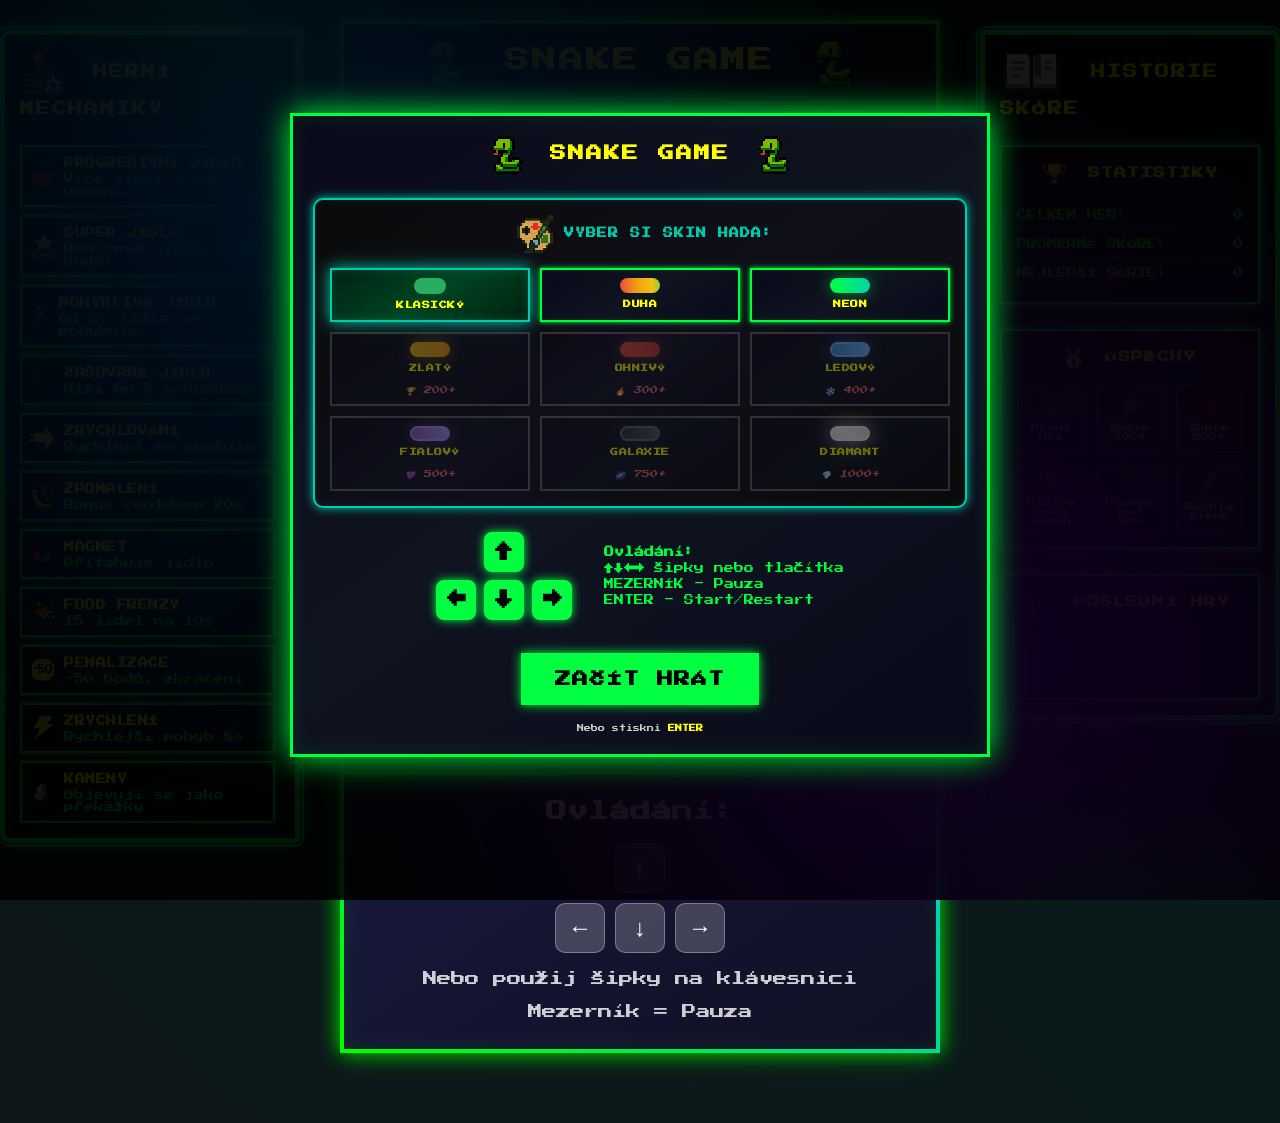
==== commit 3787ecec: "bez reklam" ====
--- a/polgame zaloha/index.html
+++ b/polgame zaloha/index.html
@@ -5,10 +5,6 @@
     <meta name="viewport" content="width=device-width, initial-scale=1.0, user-scalable=no">
     <title>Snake Hra</title>
     <link rel="stylesheet" href="style.css">
-    
-    <!-- Google AdSense -->
-    <script async src="https://pagead2.googlesyndication.com/pagead/js/adsbygoogle.js?client=ca-pub-9868306421254175"
-         crossorigin="anonymous"></script>
 </head>
 <body>
     <div class="main-layout">
@@ -111,18 +107,6 @@
                     </div>
                 </div>
                 
-                <!-- Sidebar banner advertisement -->
-                <div class="ad-container-sidebar">
-                    <ins class="adsbygoogle"
-                         style="display:block"
-                         data-ad-client="ca-pub-9868306421254175"
-                         data-ad-slot="1234567890"
-                         data-ad-format="auto"
-                         data-full-width-responsive="true"></ins>
-                    <script>
-                         (adsbygoogle = window.adsbygoogle || []).push({});
-                    </script>
-                </div>
             </div>
         </div>
 
@@ -298,19 +282,6 @@
                         <span>Nejlepší série:</span>
                         <span id="best-streak">0</span>
                     </div>
-                </div>
-
-                <!-- Right sidebar banner advertisement - menší verze -->
-                <div class="ad-container-sidebar-small">
-                    <ins class="adsbygoogle"
-                         style="display:block"
-                         data-ad-client="ca-pub-9868306421254175"
-                         data-ad-slot="3456789012"
-                         data-ad-format="rectangle"
-                         data-full-width-responsive="false"></ins>
-                    <script>
-                         (adsbygoogle = window.adsbygoogle || []).push({});
-                    </script>
                 </div>
 
                 <div class="achievements">
@@ -437,18 +408,5 @@
     <script src="js/timers.js"></script>
     <script src="js/gameLogic.js"></script>
     <script src="script.js"></script>
-    
-    <!-- Sticky bottom advertisement -->
-    <div class="ad-container-bottom">
-        <ins class="adsbygoogle"
-             style="display:block"
-             data-ad-client="ca-pub-9868306421254175"
-             data-ad-slot="9876543210"
-             data-ad-format="auto"
-             data-full-width-responsive="true"></ins>
-        <script>
-             (adsbygoogle = window.adsbygoogle || []).push({});
-        </script>
-    </div>
 </body>
 </html>
--- a/polgame zaloha/style.css
+++ b/polgame zaloha/style.css
@@ -1660,74 +1660,4 @@
         inset 0 0 8px rgba(0, 255, 65, 0.3);
 }
 
-/* AdSense reklamy - styly */
-
-/* Sidebar reklama v levém panelu */
-.ad-container-sidebar {
-    width: 100%;
-    margin: 20px 0 10px 0;
-    padding: 10px;
-    background: linear-gradient(145deg, #0a0a0a 0%, #0f0f1a 50%, #0a0a0a 100%);
-    border: 2px solid #00ff00;
-    border-radius: 8px;
-    box-shadow: 
-        0 0 10px rgba(0, 255, 0, 0.3),
-        inset 0 0 10px rgba(0, 255, 0, 0.1);
-    text-align: center;
-}
-
-/* Menší sidebar reklama pro pravý panel */
-.ad-container-sidebar-small {
-    width: 100%;
-    margin: 15px 0 8px 0;
-    padding: 6px;
-    background: linear-gradient(145deg, #0a0a0a 0%, #0f0f1a 50%, #0a0a0a 100%);
-    border: 1px solid #00ff00;
-    border-radius: 6px;
-    box-shadow: 
-        0 0 6px rgba(0, 255, 0, 0.2),
-        inset 0 0 6px rgba(0, 255, 0, 0.08);
-    text-align: center;
-    font-size: 10px;
-}
-
-/* Spodní sticky reklama */
-.ad-container-bottom {
-    position: fixed;
-    bottom: 0;
-    left: 0;
-    right: 0;
-    width: 100%;
-    max-width: 100%;
-    padding: 8px;
-    background: rgba(15, 15, 35, 0.95);
-    border-top: 2px solid #00ff00;
-    box-shadow: 0 -2px 10px rgba(0, 255, 0, 0.3);
-    text-align: center;
-    z-index: 1000;
-    backdrop-filter: blur(5px);
-}
-
-/* Responsivní úpravy pro reklamy */
-@media (max-width: 768px) {
-    .ad-container-sidebar {
-        margin: 15px 0 8px 0;
-        padding: 8px;
-    }
-    
-    .ad-container-sidebar-small {
-        margin: 10px 0 6px 0;
-        padding: 4px;
-    }
-    
-    .ad-container-bottom {
-        padding: 5px;
-    }
-}
-
-/* Úprava body padding kvůli spodní reklamě */
-body {
-    padding-bottom: 80px; /* Prostor pro sticky reklamu */
-}
-
-
+
